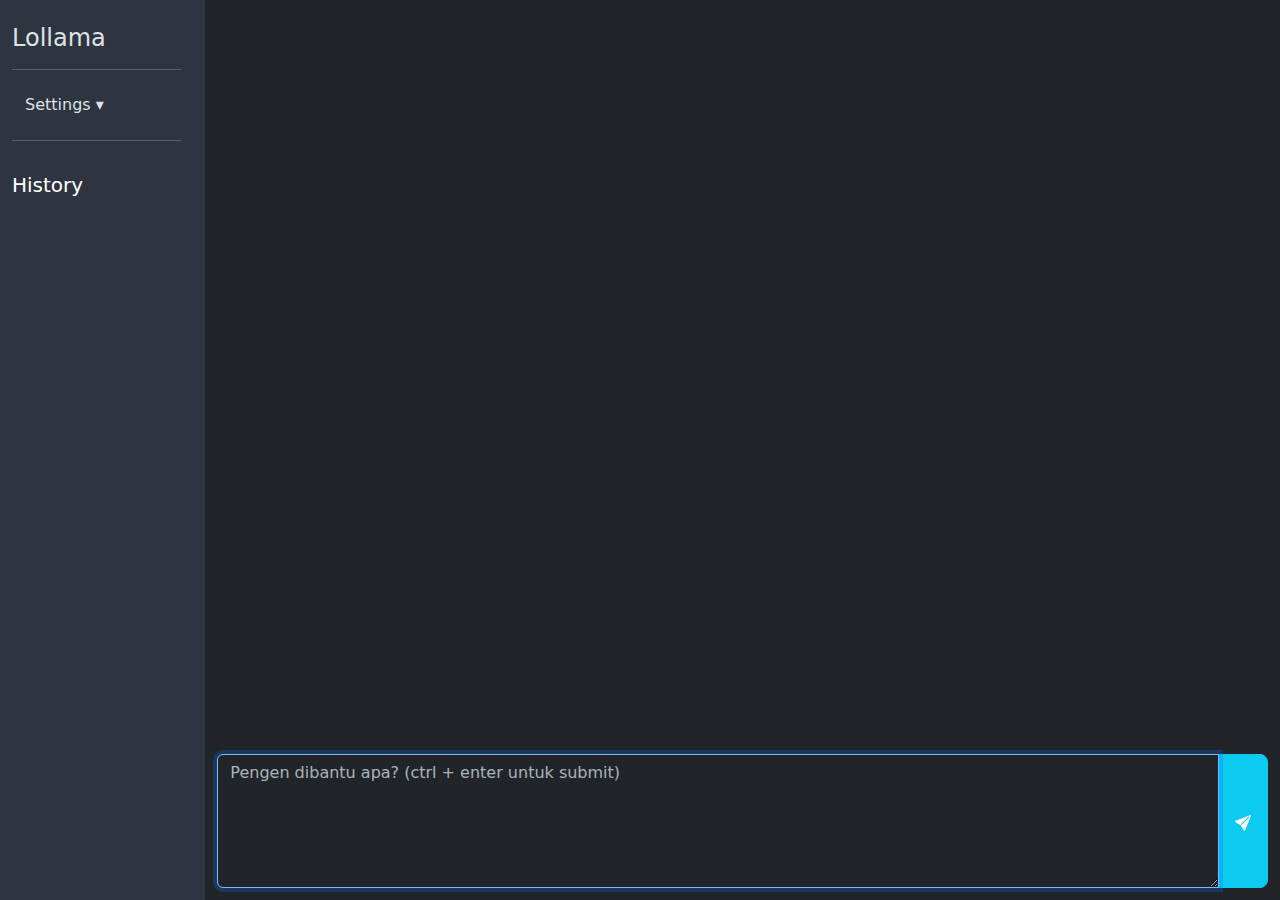
==== index_no_stream.html @ de8f2a19 "scroll to bottom" ====
<!DOCTYPE html>
<html lang="en" data-bs-theme="dark">
<head>
    <meta charset="UTF-8">
    <meta name="viewport" content="width=device-width, initial-scale=1.0">
    <link href="assets/css/bootstrap.min.css" rel="stylesheet">
    <link href="assets/css/style.css" rel="stylesheet">
    <script src="assets/js/bootstrap.bundle.min.js"></script>
    <script src="assets/js/showdown.min.js"></script>
    <title>Lollama</title>
</head>
<body>
    <div class="row">
        <div class="col-sm-2 sidebar p-4" style="background-color: #2e3440; height: 100vh; overflow-y: scroll;">
            <h4>Lollama</h4>
            
            <hr>
            <button class="btn btn-block" data-bs-toggle="collapse" data-bs-target="#settings" style="cursor: pointer;">Settings ▾</button>
            
            <div id="settings" class="collapse">
                <nav class="navbar">
                    <div class="container-fluid">
                        <ul class="navbar-nav">
                            <li class="nav-item mb-2">
                                <div class="form-check form-switch">
                                    <input class="form-check-input" type="checkbox" id="is-history" checked>
                                    <label class="form-check-label" for="is-history">With History</label>
                                </div>
                            </li>
                            <li class="nav-item mb-2">
                                <div class="input-group">
                                    <input type="text" class="form-control" id="server" placeholder="Server" name="server" value="http://127.0.0.1:11434">
                                    <button class="btn btn-info" type="button" onclick="get_models()">
                                        <img class="svg-icon" src="assets/img/link.svg" alt="Connect">
                                    </button>
                                </div>
                            </li>
                            <li class="nav-item">
                                <select class="form-select" id="model" onchange="set_model()">
                                    <option>Belum ada model</option>
                                </select>
                            </li>
                        </ul>
                    </div>
                </nav>
            </div>

            <hr>
            
            <nav class="navbar">
                <span class="navbar-brand">History</span>
                <div class="container-fluid">
                    <ul class="navbar-nav" id="histories">
                    </ul>
                </div>
            </nav>

        </div>
        <div class="col-sm-10 ps-0">
            <div id="chats" class="container-fluid p-3" style="height: 82vh; overflow-y: scroll;">
                
            </div>
            
            <div class="container-fluid pt-3" style="height: 18vh; background: none;">
                <div style="position: absolute; margin-top: 1em; width: 100%; transition: all .5s;" id="btn-down">
                    <button class="btn btn-info" style="left: 38%; position: absolute; box-shadow: 0 0 10px #0dcaf0;" onclick="to_bottom()">↓</button>
                </div>
                
                <div class="bg-dark" style="width: 100vw; height: 18vh; position: absolute; z-index: 99;display: none; align-items: center; justify-content: center;opacity: .8;margin: -.8rem;" id="load">
                    <div class="spinner-border mx-auto" role="status">
                        <span class="visually-hidden">Loading...</span>
                    </div>
                </div>
        
                <div class="toast align-items-center bg-danger start-50 translate-middle-x" role="alert" aria-live="assertive" aria-atomic="true" id="prompt-kosong" style="position: absolute; z-index: 99; opacity: .8;">
                    <div class="d-flex">
                        <div class="toast-body">
                        Prompt tidak boleh kosong!
                        </div>
                        <button type="button" class="btn-close me-2 m-auto" data-bs-dismiss="toast" aria-label="Close"></button>
                    </div>
                </div>
                
                <div class="input-group mb-3">
                    <textarea class="form-control" id="prompt" rows="5" placeholder="Pengen dibantu apa? (ctrl + enter untuk submit)"></textarea>
                    <button id="btn-run" class="btn btn-lg btn-info" type="button" onclick="get_result()">
                        <img class="svg-icon" src="assets/img/send-fill.svg" alt="Send">
                    </button>
                </div>
                
            </div>
        </div>
    </div>
    
    <script src="assets/js/script.js"></script>
    <script>        
        function get_result() {
            console.log('get_result');
            const server = document.getElementById('server').value;
            const url = server + "/api/chat";
            let prompt = document.getElementById('prompt').value;
            const id_prompt = Date.now();
            const model = document.querySelector('#model option:checked')
            
            if (prompt == '') return toastList.filter(t => t._element.id == 'prompt-kosong')[0].show()

            chats.push({
                role: 'user',
                content: prompt
            });

            const chatDiv = document.createElement('div');
            chatDiv.id = id_prompt;
            chatDiv.classList.add('clearfix');
            prompt = prompt.replaceAll("\n", "<br>")
            prompt = converter.makeHtml(prompt)
            chatDiv.innerHTML = `<div class="float-end alert alert-info">${prompt}</div>`;
            document.getElementById("chats").appendChild(chatDiv);

            const data_send = {
                model: model.value,
                messages: chats,
                stream: false,
            }

            document.getElementById('prompt').value = '';
            document.getElementById('prompt').disabled = true;
            document.getElementById('btn-run').disabled = true;
            document.getElementById("load").style.display = "flex";

            document.getElementById(id_prompt).scrollIntoView();

            fetch(url, {
                    method: 'POST',
                    headers: {
                        'Content-Type': 'application/json'
                    },
                    body: JSON.stringify(data_send)
                })
                .then((response) => response.json())
                .then((data) => {
                    console.log(data);
                    let resp = data.message.content;
                    const duration = data.total_duration / Math.pow(10, 9);
                    const id_resp = new Date(data.created_at).valueOf();

                    delete data['message']

                    chats.push({
                        role: 'assistant',
                        model: model.value,
                        detail: data,
                        content: resp
                    });

                    resp = converter.makeHtml(resp);

                    const chatDivResp = document.createElement('div');
                    chatDivResp.id = id_resp;
                    chatDivResp.classList.add('clearfix');
                    // let content = `<div class="badge bg-info badge-name"></div>`;
                    let content = `<h5><span class="badge bg-secondary text-info badge-name">${model.text}</span></h5>`;
                    content += `<div class="float-start alert alert-dark">${resp}<footer class="blockquote-footer">duration : ${duration} s</footer></div>`;
                    chatDivResp.innerHTML = content
                    document.getElementById("chats").appendChild(chatDivResp);

                    document.getElementById('btn-run').disabled = false;
                    document.getElementById('prompt').disabled = false;
                    document.getElementById('prompt').focus();
                    document.getElementById("load").style.display = "none";

                    document.getElementById(id_resp).scrollIntoView();
                    select_pre()
                })
                .catch((error) => console.log(error));
        }
    </script>
</body>
</html>
---- assets/css/style.css ----
* {
    scroll-behavior: smooth;
}

body {
    width: 100vw;
    height: 100vh;
    /* background-color: #212121;
    color: rgb(232, 232, 232); */
    overflow: hidden;
}

p {
    /* word-break: break-all; */
}

pre {
    background-color: #212529;
    padding: 1em;
    border-radius: .75em;
    border: 1px solid #515151;
    /* word-break: break-all; */
}

pre::before {
    content: 'Double click to select all';
    display: block;
    margin-bottom: 1em;
    color: rgba(200, 200, 200, .5);
    padding: .2em 0.5em;
    border-bottom: 2px solid #333;
}

.clearfix {
    max-width: 98vw;
}

.svg-icon {
    filter: invert();
}

think {
    display: block;
    padding: 1em;
    border: 1px solid #343a40;
    background-color: #212529;
    border-radius: .5em;
}
think::before {
    content: "think";
    display: block;
    color: #6c757d;
}

.badge-name {
    display: block;
    width: fit-content;
    margin-bottom: .5em;
}

.opacity-0 {
    opacity: 0;
}
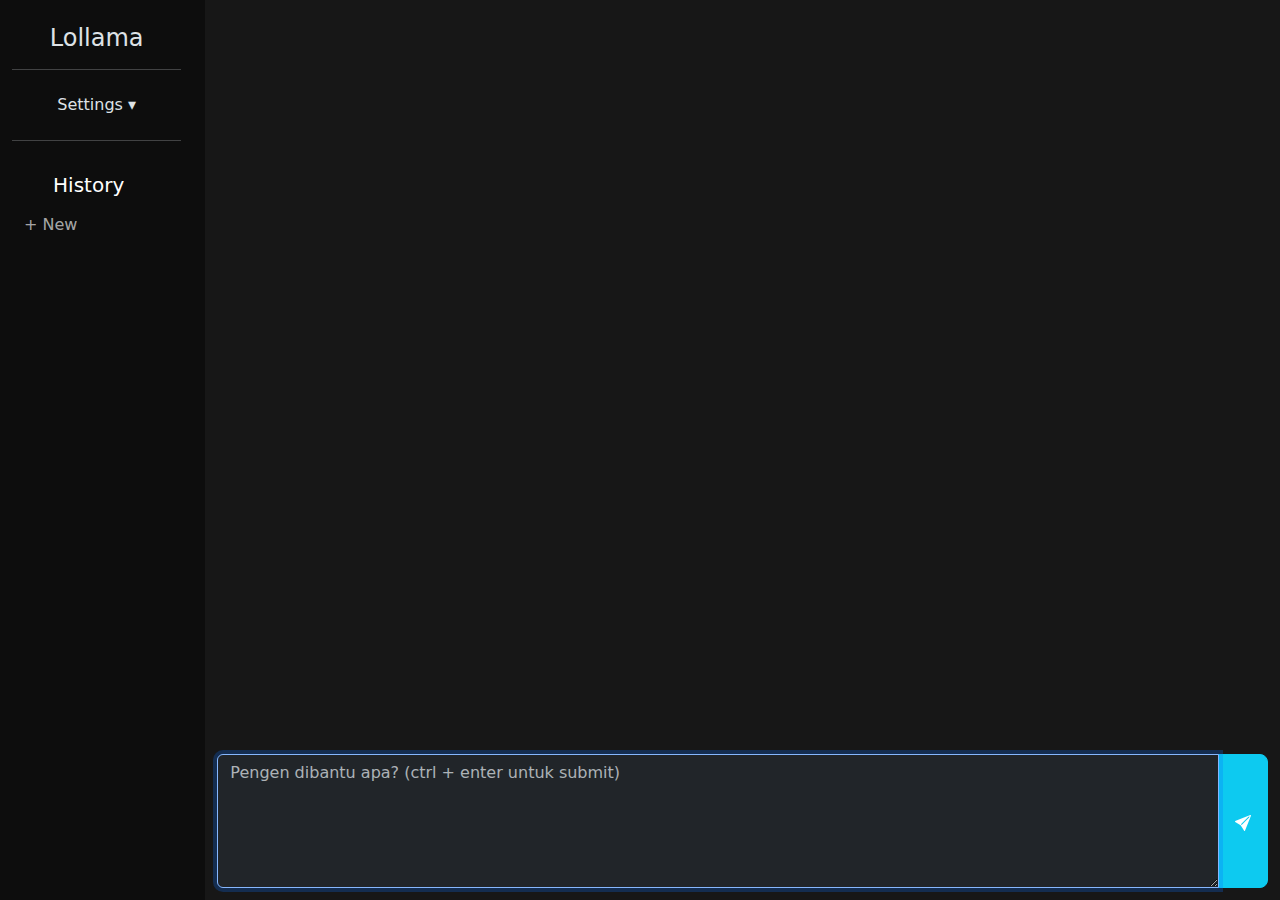
==== commit e0bf1ef2: "show/hide sidebar" ====
--- a/index_no_stream.html
+++ b/index_no_stream.html
@@ -11,61 +11,67 @@
 </head>
 <body>
     <div class="row">
-        <div class="col-sm-2 sidebar p-4" style="background-color: #2e3440; height: 100vh; overflow-y: scroll;">
-            <h4>Lollama</h4>
-            
-            <hr>
-            <button class="btn btn-block" data-bs-toggle="collapse" data-bs-target="#settings" style="cursor: pointer;">Settings ▾</button>
-            
-            <div id="settings" class="collapse">
-                <nav class="navbar">
-                    <div class="container-fluid">
-                        <ul class="navbar-nav">
-                            <li class="nav-item mb-2">
-                                <div class="form-check form-switch">
-                                    <input class="form-check-input" type="checkbox" id="is-history" checked>
-                                    <label class="form-check-label" for="is-history">With History</label>
-                                </div>
-                            </li>
-                            <li class="nav-item mb-2">
-                                <div class="input-group">
-                                    <input type="text" class="form-control" id="server" placeholder="Server" name="server" value="http://127.0.0.1:11434">
-                                    <button class="btn btn-info" type="button" onclick="get_models()">
-                                        <img class="svg-icon" src="assets/img/link.svg" alt="Connect">
-                                    </button>
-                                </div>
-                            </li>
-                            <li class="nav-item">
-                                <select class="form-select" id="model" onchange="set_model()">
-                                    <option>Belum ada model</option>
-                                </select>
-                            </li>
-                        </ul>
-                    </div>
-                </nav>
+        <div class="col-sm-2 sidebar p-4" style="background-color: #0d0d0d; height: 100vh; overflow-y: scroll;">
+            <div style="background-color: #0d0d0d;">
+                <h4 class="text-center">Lollama</h4>
+                
+                <hr>
+                <button class="btn btn-block w-100 text-center" data-bs-toggle="collapse" data-bs-target="#settings" style="cursor: pointer;">Settings ▾</button>
+                
+                <div id="settings" class="collapse">
+                    <nav class="navbar">
+                        <div class="container-fluid">
+                            <ul class="navbar-nav">
+                                <li class="nav-item mb-2">
+                                    <div class="form-check form-switch w-100">
+                                        <input class="form-check-input" type="checkbox" id="is-history" checked>
+                                        <label class="form-check-label" for="is-history">With History</label>
+                                    </div>
+                                </li>
+                                <li class="nav-item mb-2">
+                                    <div class="input-group">
+                                        <input type="text" class="form-control" id="server" placeholder="Server" name="server" value="http://127.0.0.1:11434">
+                                        <button class="btn btn-info" type="button" onclick="get_models()">
+                                            <img class="svg-icon" src="assets/img/link.svg" alt="Connect">
+                                        </button>
+                                    </div>
+                                </li>
+                                <li class="nav-item">
+                                    <select class="form-select" id="model" onchange="set_model()">
+                                        <option>Belum ada model</option>
+                                    </select>
+                                </li>
+                            </ul>
+                        </div>
+                    </nav>
+                </div>
+    
+                <hr>
             </div>
-
-            <hr>
             
             <nav class="navbar">
-                <span class="navbar-brand">History</span>
+                <span class="navbar-brand w-100 text-center">History</span>
                 <div class="container-fluid">
                     <ul class="navbar-nav" id="histories">
+                        <li class="nav-item">
+                            <a href="/" class="nav-link">+ New</a>
+                        </li>
                     </ul>
                 </div>
             </nav>
 
         </div>
         <div class="col-sm-10 ps-0">
-            <div id="chats" class="container-fluid p-3" style="height: 82vh; overflow-y: scroll;">
+            <div id="chats" class="container-fluid p-3" style="height: 82vh; overflow-y: scroll; background: #171717;">
                 
             </div>
             
-            <div class="container-fluid pt-3" style="height: 18vh; background: none;">
+            <div class="container-fluid pt-3" style="height: 18vh; background: #171717;">
+
                 <div style="position: absolute; margin-top: 1em; width: 100%; transition: all .5s;" id="btn-down">
                     <button class="btn btn-info" style="left: 38%; position: absolute; box-shadow: 0 0 10px #0dcaf0;" onclick="to_bottom()">↓</button>
                 </div>
-                
+
                 <div class="bg-dark" style="width: 100vw; height: 18vh; position: absolute; z-index: 99;display: none; align-items: center; justify-content: center;opacity: .8;margin: -.8rem;" id="load">
                     <div class="spinner-border mx-auto" role="status">
                         <span class="visually-hidden">Loading...</span>
--- a/assets/css/style.css
+++ b/assets/css/style.css
@@ -60,4 +60,12 @@
 
 .opacity-0 {
     opacity: 0;
+}
+
+.pointer {
+    cursor: pointer;
+}
+
+.transition-all {
+    transition: all .5s;
 }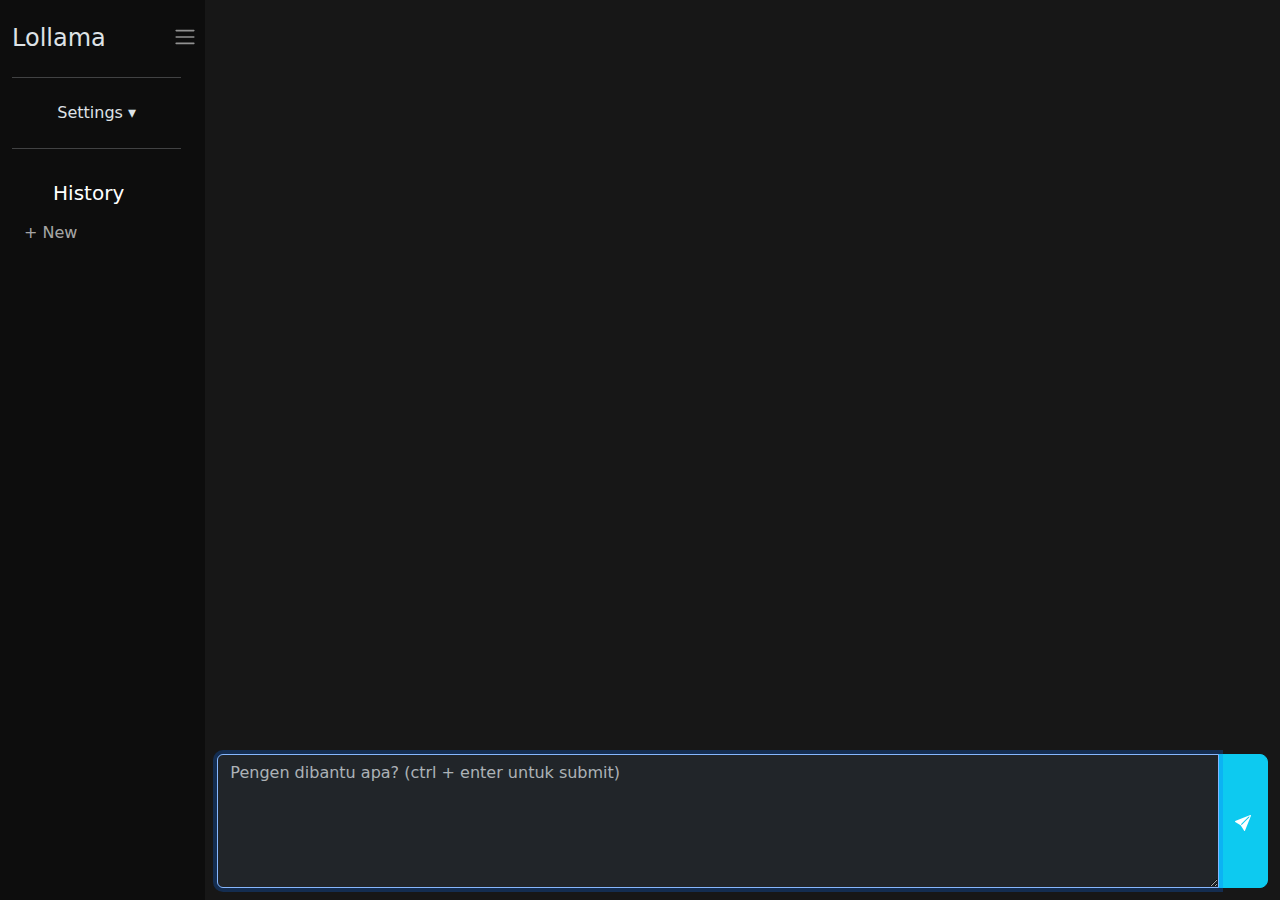
==== commit 5b8c5084: "shortcut" ====
--- a/index_no_stream.html
+++ b/index_no_stream.html
@@ -10,10 +10,22 @@
     <title>Lollama</title>
 </head>
 <body>
+    <div style="position: fixed; top: 1em; left: 1em; z-index: 99; display: none;" id="show-sidebar">
+        <button class="btn btn-dark" style="box-shadow: 0 0 10px rgba(200, 200, 200, 0.5);" onclick="show_sidebar()" data-bs-toggle="tooltip" data-bs-placement="right" title="ctrl + alt + s">
+            <span class="navbar-toggler-icon pointer"></span>
+        </button>
+    </div>
     <div class="row">
-        <div class="col-sm-2 sidebar p-4" style="background-color: #0d0d0d; height: 100vh; overflow-y: scroll;">
+        <div class="col-sm-2 sidebar p-4 transition-all" style="background-color: #0d0d0d; height: 100vh; overflow-y: scroll;" id="sidebar">
             <div style="background-color: #0d0d0d;">
-                <h4 class="text-center">Lollama</h4>
+                <div class="row">
+                    <div class="col-sm-10">
+                        <h4>Lollama</h4>
+                    </div>
+                    <div class="col-sm-2 text-right">
+                        <span class="navbar-toggler-icon pointer" onclick="hide_sidebar()" data-bs-toggle="tooltip" data-bs-placement="right" title="ctrl + alt + s"></span>
+                    </div>
+                </div>
                 
                 <hr>
                 <button class="btn btn-block w-100 text-center" data-bs-toggle="collapse" data-bs-target="#settings" style="cursor: pointer;">Settings ▾</button>
@@ -25,7 +37,7 @@
                                 <li class="nav-item mb-2">
                                     <div class="form-check form-switch w-100">
                                         <input class="form-check-input" type="checkbox" id="is-history" checked>
-                                        <label class="form-check-label" for="is-history">With History</label>
+                                        <label class="form-check-label" for="is-history">With History <code>(ctrl+alt+h)</code></label>
                                     </div>
                                 </li>
                                 <li class="nav-item mb-2">
@@ -61,15 +73,15 @@
             </nav>
 
         </div>
-        <div class="col-sm-10 ps-0">
+        <div class="col-sm-10 ps-0 transition-all" id="chat-container">
             <div id="chats" class="container-fluid p-3" style="height: 82vh; overflow-y: scroll; background: #171717;">
                 
             </div>
             
             <div class="container-fluid pt-3" style="height: 18vh; background: #171717;">
 
-                <div style="position: absolute; margin-top: 1em; width: 100%; transition: all .5s;" id="btn-down">
-                    <button class="btn btn-info" style="left: 38%; position: absolute; box-shadow: 0 0 10px #0dcaf0;" onclick="to_bottom()">↓</button>
+                <div style="position: absolute; margin-top: 1em; width: 100%;" class="transition-all" id="btn-down">
+                    <button class="btn btn-info" style="left: 40%; position: absolute; box-shadow: 0 0 10px #0dcaf0;" onclick="to_bottom()">↓</button>
                 </div>
 
                 <div class="bg-dark" style="width: 100vw; height: 18vh; position: absolute; z-index: 99;display: none; align-items: center; justify-content: center;opacity: .8;margin: -.8rem;" id="load">
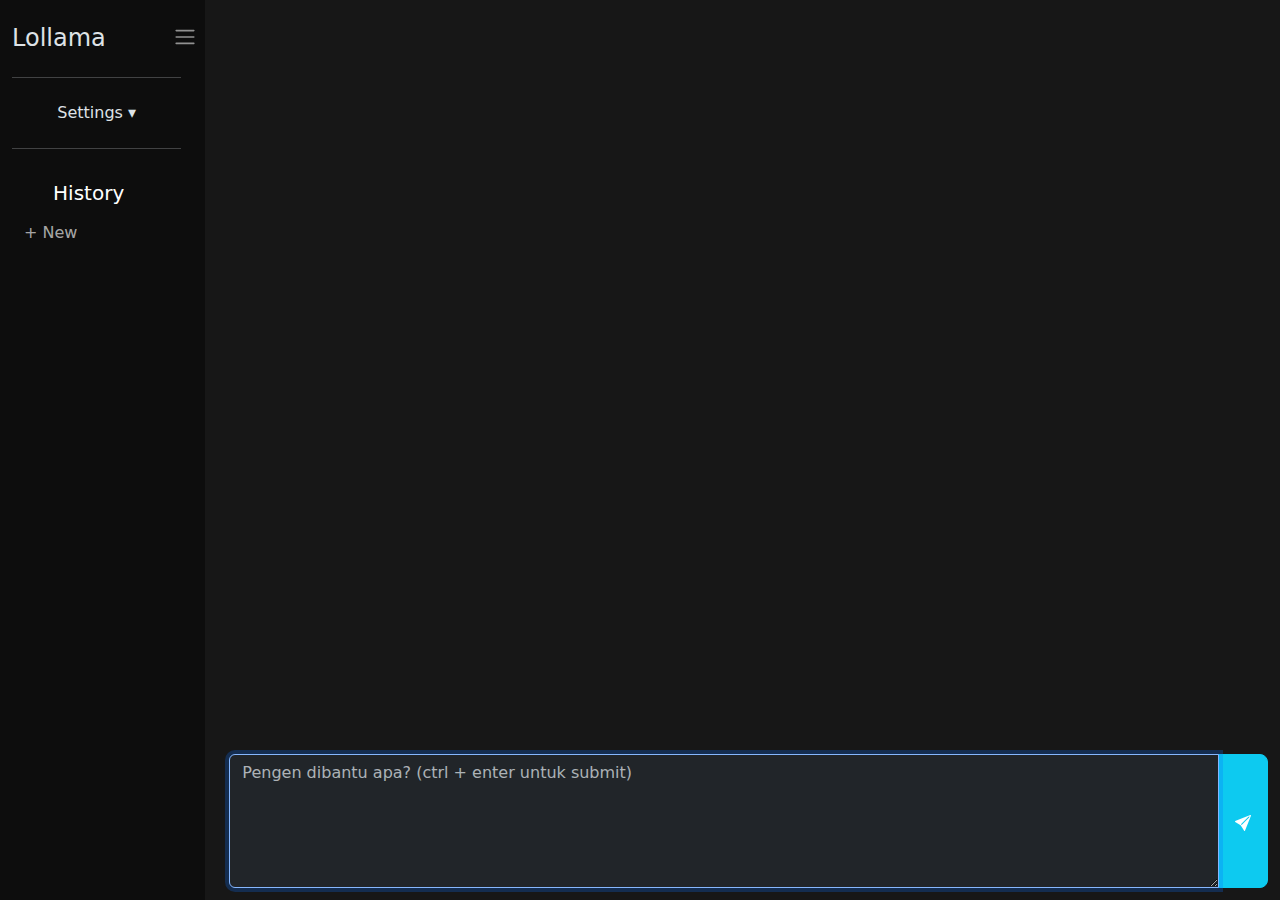
==== commit 5bff22b3: "set new's link" ====
--- a/index_no_stream.html
+++ b/index_no_stream.html
@@ -11,13 +11,18 @@
 </head>
 <body>
     <div style="position: fixed; top: 1em; left: 1em; z-index: 99; display: none;" id="show-sidebar">
-        <button class="btn btn-dark" style="box-shadow: 0 0 10px rgba(200, 200, 200, 0.5);" onclick="show_sidebar()" data-bs-toggle="tooltip" data-bs-placement="right" title="ctrl + alt + s">
-            <span class="navbar-toggler-icon pointer"></span>
-        </button>
+        <div class="btn-group" style="box-shadow: 0 0 10px rgba(200, 200, 200, 0.5);">
+            <button class="btn btn-dark" style="background-color: #0d0d0d;" onclick="show_sidebar()" data-bs-toggle="tooltip" data-bs-placement="right" title="ctrl + alt + s">
+                <span class="navbar-toggler-icon pointer"></span>
+            </button>
+            <button class="btn btn-dark" style="background-color: #0d0d0d;" onclick="document.getElementById('new').click()">
+                ➕
+            </button>
+        </div>
     </div>
     <div class="row">
-        <div class="col-sm-2 sidebar p-4 transition-all" style="background-color: #0d0d0d; height: 100vh; overflow-y: scroll;" id="sidebar">
-            <div style="background-color: #0d0d0d;">
+        <div class="col-sm-2 sidebar p-4" style="background-color: #0d0d0d; height: 100vh; overflow-y: scroll;" id="sidebar">
+            <div>
                 <div class="row">
                     <div class="col-sm-10">
                         <h4>Lollama</h4>
@@ -66,19 +71,19 @@
                 <div class="container-fluid">
                     <ul class="navbar-nav" id="histories">
                         <li class="nav-item">
-                            <a href="/" class="nav-link">+ New</a>
+                            <a href="#" class="nav-link" id="new">+ New</a>
                         </li>
                     </ul>
                 </div>
             </nav>
 
         </div>
-        <div class="col-sm-10 ps-0 transition-all" id="chat-container">
-            <div id="chats" class="container-fluid p-3" style="height: 82vh; overflow-y: scroll; background: #171717;">
+        <div class="col-sm-10" id="chat-container" style="background: #171717;">
+            <div id="chats" class="container-fluid p-3 ps-4" style="height: 82vh; overflow-y: scroll;">
                 
             </div>
             
-            <div class="container-fluid pt-3" style="height: 18vh; background: #171717;">
+            <div class="container-fluid pt-3" style="height: 18vh;">
 
                 <div style="position: absolute; margin-top: 1em; width: 100%;" class="transition-all" id="btn-down">
                     <button class="btn btn-info" style="left: 40%; position: absolute; box-shadow: 0 0 10px #0dcaf0;" onclick="to_bottom()">↓</button>
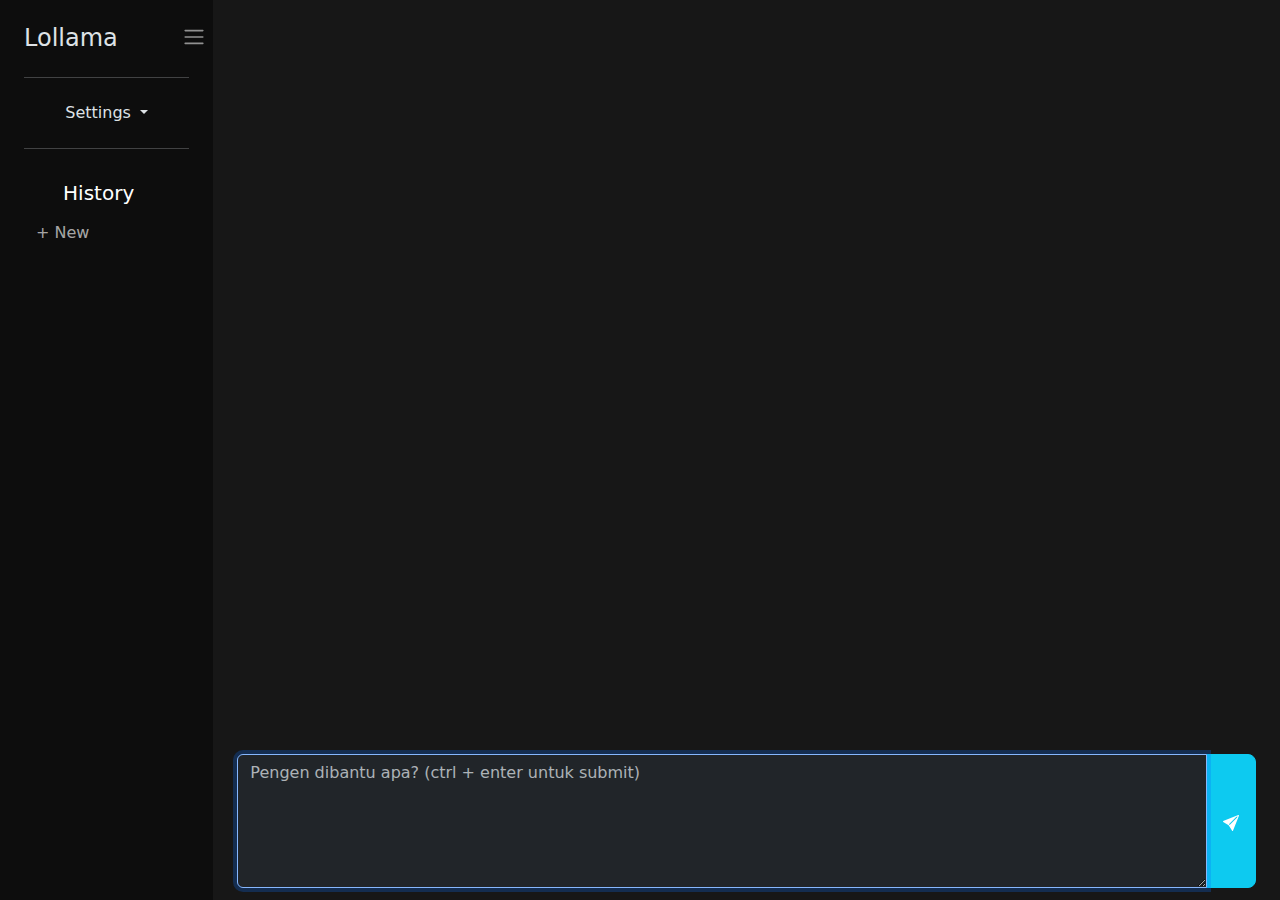
==== commit 77ab0758: "modify sidebar" ====
--- a/index_no_stream.html
+++ b/index_no_stream.html
@@ -10,107 +10,117 @@
     <title>Lollama</title>
 </head>
 <body>
-    <div style="position: fixed; top: 1em; left: 1em; z-index: 99; display: none;" id="show-sidebar">
-        <div class="btn-group" style="box-shadow: 0 0 10px rgba(200, 200, 200, 0.5);">
-            <button class="btn btn-dark" style="background-color: #0d0d0d;" onclick="show_sidebar()" data-bs-toggle="tooltip" data-bs-placement="right" title="ctrl + alt + s">
-                <span class="navbar-toggler-icon pointer"></span>
-            </button>
-            <button class="btn btn-dark" style="background-color: #0d0d0d;" onclick="document.getElementById('new').click()">
-                ➕
-            </button>
+    <div class="container-fluid">
+        <div style="position: fixed; top: 1em; left: 1em; z-index: 99; display: none;" id="show-sidebar">
+            <div class="btn-group-vertical" style="box-shadow: 0 0 10px rgba(200, 200, 200, 0.5);">
+                <button class="btn btn-dark" style="background-color: #0d0d0d;" onclick="show_sidebar()" data-bs-toggle="tooltip" data-bs-placement="right" title="ctrl + alt + s">
+                    <span class="navbar-toggler-icon pointer"></span>
+                </button>
+                <button class="btn btn-dark" style="background-color: #0d0d0d;" onclick="get_title()" data-bs-toggle="tooltip" data-bs-placement="right" title="ctrl + alt + t">
+                    ⮃
+                </button>
+                <button class="btn btn-dark" style="background-color: #0d0d0d;" onclick="document.getElementById('new').click()">
+                    ➕
+                </button>
+            </div>
         </div>
-    </div>
-    <div class="row">
-        <div class="col-sm-2 sidebar p-4" style="background-color: #0d0d0d; height: 100vh; overflow-y: scroll;" id="sidebar">
-            <div>
-                <div class="row">
-                    <div class="col-sm-10">
-                        <h4>Lollama</h4>
-                    </div>
-                    <div class="col-sm-2 text-right">
-                        <span class="navbar-toggler-icon pointer" onclick="hide_sidebar()" data-bs-toggle="tooltip" data-bs-placement="right" title="ctrl + alt + s"></span>
-                    </div>
+        <div class="row">
+            <div class="col-sm-2 p-4" style="background-color: #0d0d0d; height: 100vh;" id="sidebar">
+                <div>
+                    <div class="row">
+                        <div class="col-sm-10">
+                            <h4>Lollama</h4>
+                        </div>
+                        <div class="col-sm-2 text-right">
+                            <span class="navbar-toggler-icon pointer" onclick="hide_sidebar()" data-bs-toggle="tooltip" data-bs-placement="right" title="ctrl + alt + s"></span>
+                        </div>
+                    </div>
+                    
+                    <hr>
+                    <div class="dropdown">
+                        <button type="button" class="btn w-100 dropdown-toggle" data-bs-toggle="dropdown" data-bs-config='{"autoClose": false}' style="cursor: pointer;">
+                          Settings
+                        </button>
+                        <ul class="dropdown-menu">
+                            <li><div class="dropdown-item-text">
+                                <div class="form-check form-switch w-100">
+                                    <input class="form-check-input" type="checkbox" id="is-history" checked>
+                                    <label class="form-check-label" for="is-history">With History <code>(ctrl+alt+h)</code></label>
+                                </div>
+                            </div></li>
+                            <li><div class="dropdown-item-text">
+                                <div class="form-floating mb-3 mt-3">
+                                    <input type="text" class="form-control" id="title" placeholder="Title" name="title" value="">
+                                    <label for="title">Title</label>
+                                </div>
+                                <div class="btn-group w-100">
+                                    <button class="btn btn-info" type="button" onclick="get_title()" id="btn-get-title" data-bs-toggle="tooltip" data-bs-placement="right" title="ctrl + alt + t">⮃</button>
+                                    <button class="btn btn-info" type="button" onclick="set_title()" id="btn-set-title">🠊</button>
+                                </div>
+                            </div></li>
+                            <li><div class="dropdown-item-text">
+                                <div class="input-group">
+                                    <input type="text" class="form-control" id="server" placeholder="Server" name="server" value="http://127.0.0.1:11434">
+                                    <button class="btn btn-info" type="button" onclick="get_models()">🠊</button>
+                                </div>
+                            </div></li>
+                            <li><div class="dropdown-item-text">
+                                <select class="form-select" id="model" onchange="set_model()">
+                                    <option>Belum ada model</option>
+                                </select>
+                            </div></li>
+                        </ul>
+                    </div> 
+        
+                    <hr>
                 </div>
                 
-                <hr>
-                <button class="btn btn-block w-100 text-center" data-bs-toggle="collapse" data-bs-target="#settings" style="cursor: pointer;">Settings ▾</button>
-                
-                <div id="settings" class="collapse">
-                    <nav class="navbar">
-                        <div class="container-fluid">
-                            <ul class="navbar-nav">
-                                <li class="nav-item mb-2">
-                                    <div class="form-check form-switch w-100">
-                                        <input class="form-check-input" type="checkbox" id="is-history" checked>
-                                        <label class="form-check-label" for="is-history">With History <code>(ctrl+alt+h)</code></label>
-                                    </div>
-                                </li>
-                                <li class="nav-item mb-2">
-                                    <div class="input-group">
-                                        <input type="text" class="form-control" id="server" placeholder="Server" name="server" value="http://127.0.0.1:11434">
-                                        <button class="btn btn-info" type="button" onclick="get_models()">
-                                            <img class="svg-icon" src="assets/img/link.svg" alt="Connect">
-                                        </button>
-                                    </div>
-                                </li>
-                                <li class="nav-item">
-                                    <select class="form-select" id="model" onchange="set_model()">
-                                        <option>Belum ada model</option>
-                                    </select>
-                                </li>
-                            </ul>
-                        </div>
-                    </nav>
-                </div>
-    
-                <hr>
+                <nav class="navbar">
+                    <span class="navbar-brand w-100 text-center">History</span>
+                    <div class="container-fluid" style="overflow-y: scroll; max-height: 75vh;">
+                        <ul class="navbar-nav" id="histories">
+                            <li class="nav-item">
+                                <a href="#" class="nav-link" id="new">+ New</a>
+                            </li>
+                        </ul>
+                    </div>
+                </nav>
+    
             </div>
-            
-            <nav class="navbar">
-                <span class="navbar-brand w-100 text-center">History</span>
-                <div class="container-fluid">
-                    <ul class="navbar-nav" id="histories">
-                        <li class="nav-item">
-                            <a href="#" class="nav-link" id="new">+ New</a>
-                        </li>
-                    </ul>
-                </div>
-            </nav>
-
-        </div>
-        <div class="col-sm-10" id="chat-container" style="background: #171717;">
-            <div id="chats" class="container-fluid p-3 ps-4" style="height: 82vh; overflow-y: scroll;">
-                
-            </div>
-            
-            <div class="container-fluid pt-3" style="height: 18vh;">
-
-                <div style="position: absolute; margin-top: 1em; width: 100%;" class="transition-all" id="btn-down">
-                    <button class="btn btn-info" style="left: 40%; position: absolute; box-shadow: 0 0 10px #0dcaf0;" onclick="to_bottom()">↓</button>
-                </div>
-
-                <div class="bg-dark" style="width: 100vw; height: 18vh; position: absolute; z-index: 99;display: none; align-items: center; justify-content: center;opacity: .8;margin: -.8rem;" id="load">
-                    <div class="spinner-border mx-auto" role="status">
-                        <span class="visually-hidden">Loading...</span>
-                    </div>
-                </div>
-        
-                <div class="toast align-items-center bg-danger start-50 translate-middle-x" role="alert" aria-live="assertive" aria-atomic="true" id="prompt-kosong" style="position: absolute; z-index: 99; opacity: .8;">
-                    <div class="d-flex">
-                        <div class="toast-body">
-                        Prompt tidak boleh kosong!
-                        </div>
-                        <button type="button" class="btn-close me-2 m-auto" data-bs-dismiss="toast" aria-label="Close"></button>
-                    </div>
+            <div class="col-sm-10" id="chat-container" style="background: #171717;">
+                <div id="chats" class="container-fluid p-3 ps-4" style="height: 82vh; overflow-y: scroll;">
+                    
                 </div>
                 
-                <div class="input-group mb-3">
-                    <textarea class="form-control" id="prompt" rows="5" placeholder="Pengen dibantu apa? (ctrl + enter untuk submit)"></textarea>
-                    <button id="btn-run" class="btn btn-lg btn-info" type="button" onclick="get_result()">
-                        <img class="svg-icon" src="assets/img/send-fill.svg" alt="Send">
-                    </button>
+                <div class="container-fluid pt-3" style="height: 18vh; background: #171717;">
+    
+                    <div style="position: absolute; margin-top: 1em; width: 100%;" class="transition-all" id="btn-down">
+                        <button class="btn btn-info" style="left: 40%; position: absolute; box-shadow: 0 0 10px #0dcaf0;" onclick="to_bottom()">↓</button>
+                    </div>
+    
+                    <div class="bg-dark" style="width: 100vw; height: 18vh; position: absolute; z-index: 99;display: none; align-items: center; justify-content: center;opacity: .8;margin: -.8rem;" id="load">
+                        <div class="spinner-border mx-auto" role="status">
+                            <span class="visually-hidden">Loading...</span>
+                        </div>
+                    </div>
+            
+                    <div class="toast align-items-center bg-danger start-50 translate-middle-x" role="alert" aria-live="assertive" aria-atomic="true" id="prompt-kosong" style="position: absolute; z-index: 99; opacity: .8;">
+                        <div class="d-flex">
+                            <div class="toast-body">
+                                Prompt can't be empty!
+                            </div>
+                            <button type="button" class="btn-close me-2 m-auto" data-bs-dismiss="toast" aria-label="Close"></button>
+                        </div>
+                    </div>
+                    
+                    <div class="input-group mb-3">
+                        <textarea class="form-control" id="prompt" rows="5" placeholder="Pengen dibantu apa? (ctrl + enter untuk submit)"></textarea>
+                        <button id="btn-run" class="btn btn-lg btn-info" type="button" onclick="get_result()">
+                            <img class="svg-icon" src="assets/img/send-fill.svg" alt="Send">
+                        </button>
+                    </div>
+                    
                 </div>
-                
             </div>
         </div>
     </div>
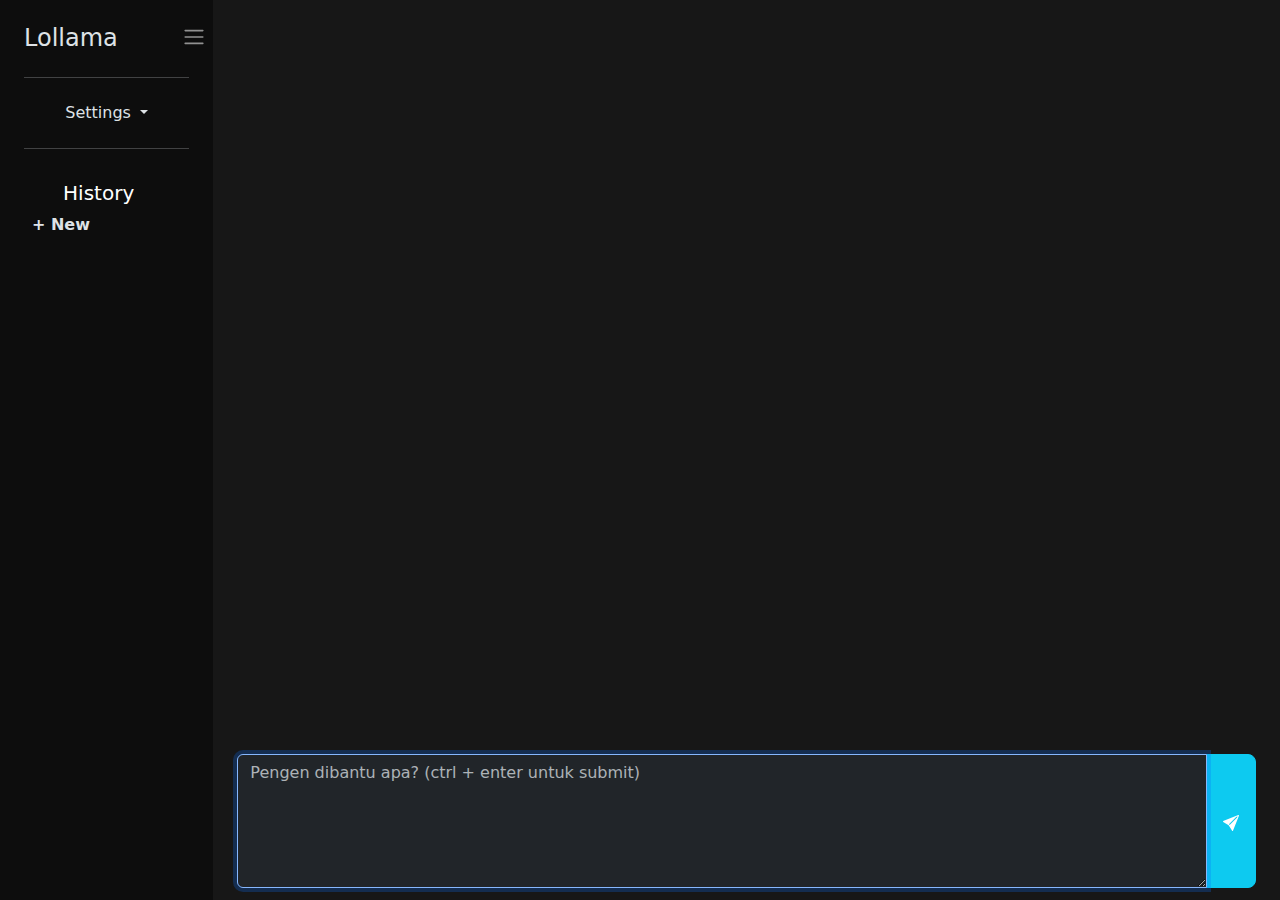
==== commit e3a645be: "set page title & sort history by last updated_at" ====
--- a/index_no_stream.html
+++ b/index_no_stream.html
@@ -77,11 +77,11 @@
                 
                 <nav class="navbar">
                     <span class="navbar-brand w-100 text-center">History</span>
+                    <p class="nav-item ps-2">
+                        <a href="#" class="nav-link fw-bold" id="new">+ New</a>
+                    </p>
                     <div class="container-fluid" style="overflow-y: scroll; max-height: 75vh;">
                         <ul class="navbar-nav" id="histories">
-                            <li class="nav-item">
-                                <a href="#" class="nav-link" id="new">+ New</a>
-                            </li>
                         </ul>
                     </div>
                 </nav>
